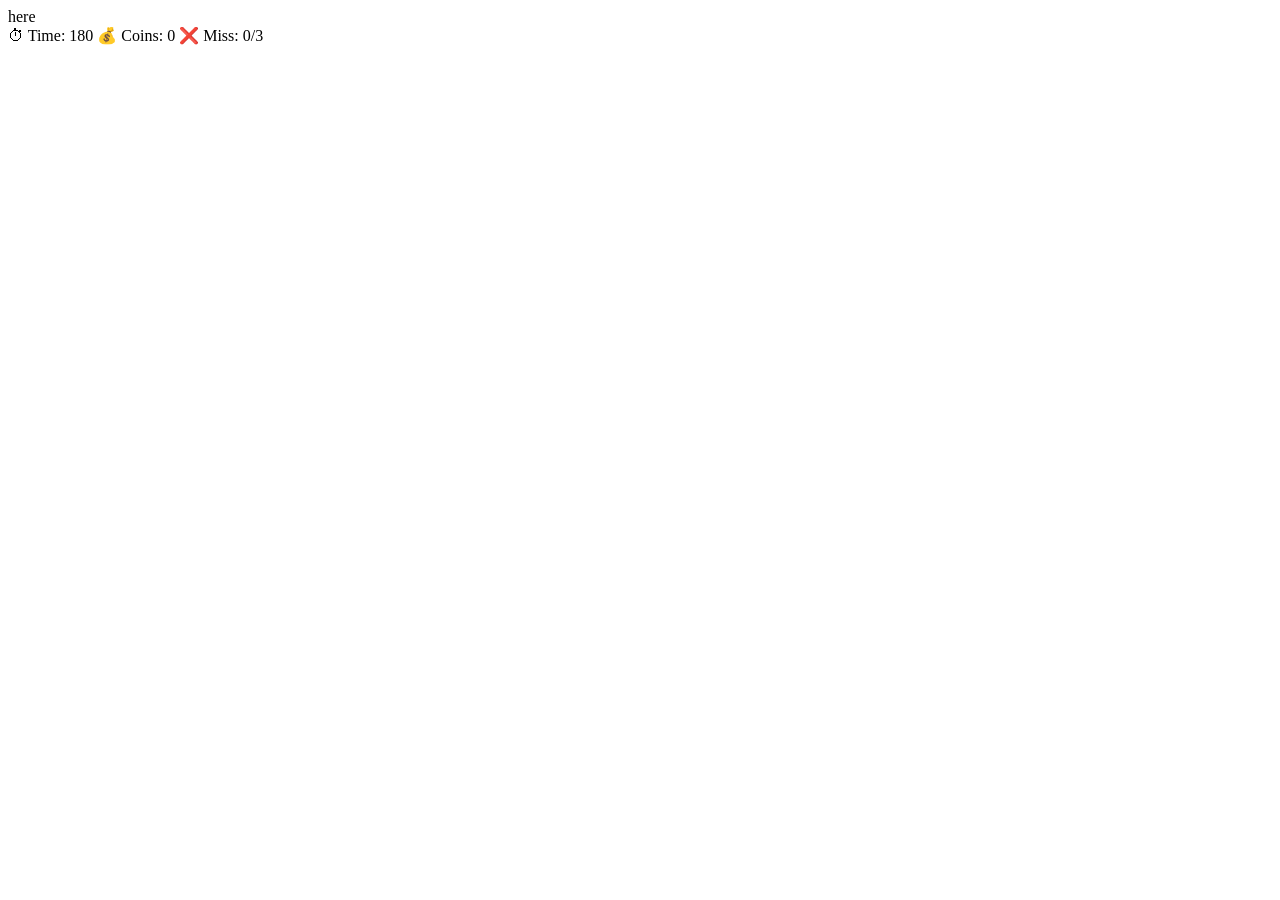
==== game.html @ dbcd26b2 "Create game.html" ====
here<!DOCTYPE html>
<html>
<head>
<title>Game</title>
<link rel="stylesheet" href="style.css">
</head>

<body class="water">

<div class="top">
    ⏱ Time: <span id="time">180</span>
    💰 Coins: <span id="coins">0</span>
    ❌ Miss: <span id="miss">0</span>/3
</div>

<div id="gameArea"></div>

<script src="game.js"></script>

</body>
</html>
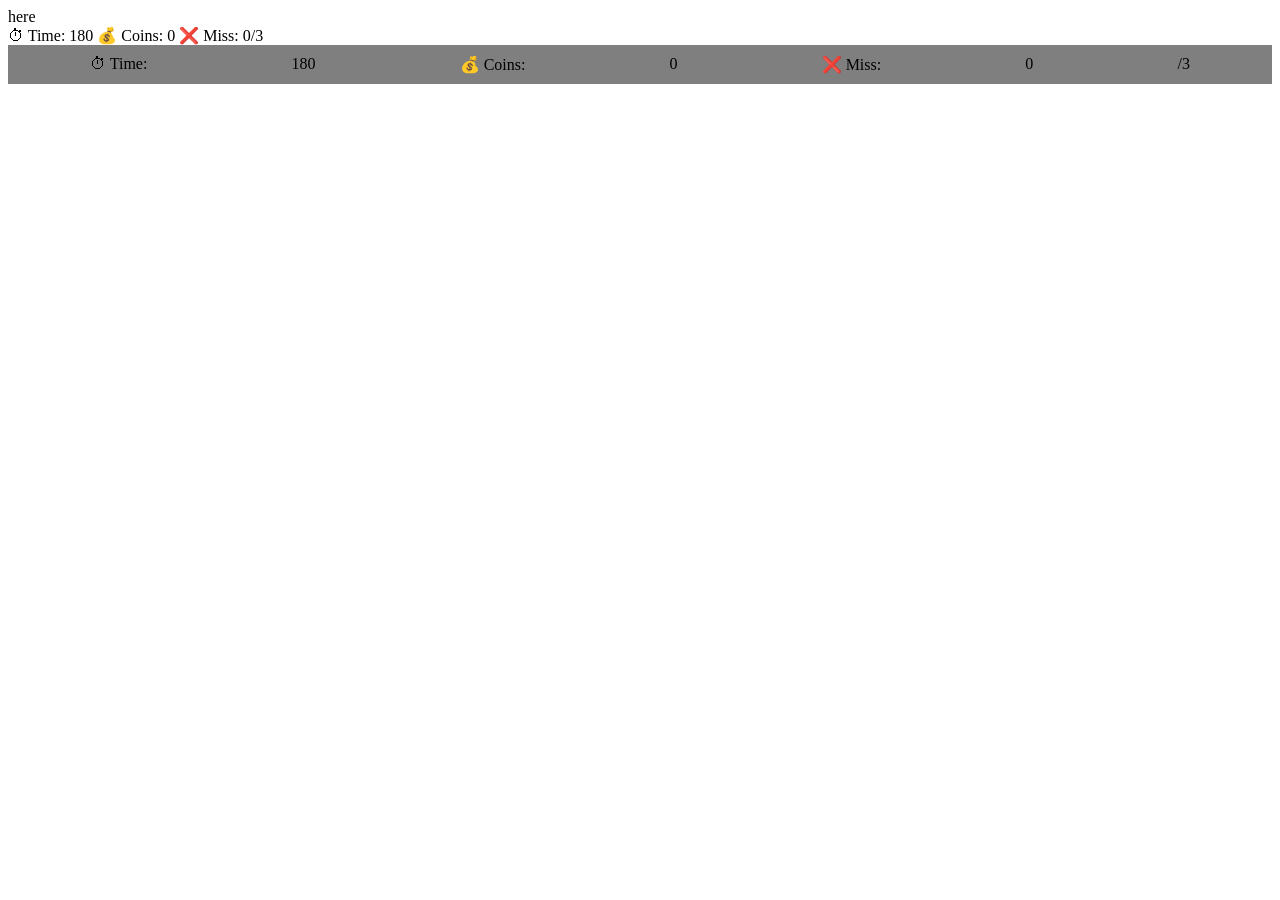
==== commit 49b975d4: "Update game.html" ====
--- a/game.html
+++ b/game.html
@@ -19,3 +19,10 @@
 
 </body>
 </html>
+<div class="top-bar">
+⏱ Time: <span id="time">180</span>
+💰 Coins: <span id="coins">0</span>
+❌ Miss: <span id="miss">0</span>/3
+</div>
+
+<div id="gameArea"></div>
--- a/style.css
+++ b/style.css
@@ -0,0 +1,59 @@
+herebody{
+margin:0;
+font-family:Arial;
+text-align:center;
+color:white;
+}
+
+/* background */
+.bg{
+background: linear-gradient(135deg,#141e30,#243b55);
+height:100vh;
+display:flex;
+justify-content:center;
+align-items:center;
+}
+
+.game-bg{
+background: url("https://i.imgur.com/3ZQ3Z5M.gif");
+background-size:cover;
+height:100vh;
+overflow:hidden;
+}
+
+/* cards */
+.card{
+background:rgba(0,0,0,0.6);
+padding:20px;
+border-radius:20px;
+width:300px;
+}
+
+/* buttons */
+button{
+padding:10px;
+margin:10px;
+border:none;
+border-radius:10px;
+cursor:pointer;
+background:#00c6ff;
+color:white;
+}
+
+/* top bar */
+.top-bar{
+display:flex;
+justify-content:space-around;
+background:rgba(0,0,0,0.5);
+padding:10px;
+}
+
+/* fish */
+.fish{
+width:50px;
+height:30px;
+background:gold;
+border-radius:50%;
+position:absolute;
+cursor:pointer;
+  }
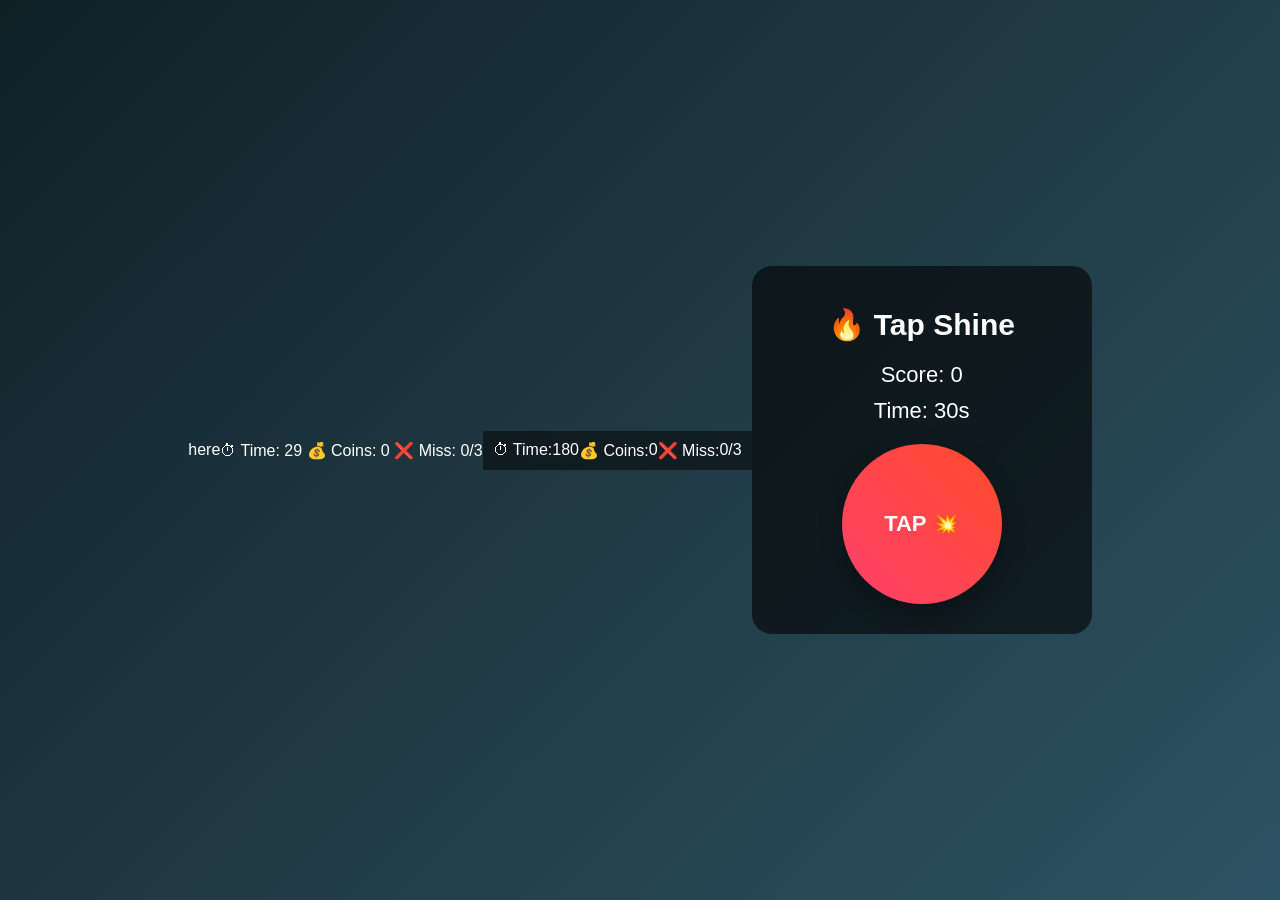
==== commit 96c569c6: "Update game.html" ====
--- a/game.html
+++ b/game.html
@@ -26,3 +26,94 @@
 </div>
 
 <div id="gameArea"></div>
+<!DOCTYPE html>
+<html>
+<head>
+<title>Tap Shine Game</title>
+<meta name="viewport" content="width=device-width, initial-scale=1.0">
+
+<style>
+body{
+margin:0;
+font-family:Arial;
+height:100vh;
+display:flex;
+justify-content:center;
+align-items:center;
+background: linear-gradient(135deg,#0f2027,#203a43,#2c5364);
+color:white;
+}
+
+.card{
+text-align:center;
+padding:20px;
+}
+
+h1{
+font-size:30px;
+margin-bottom:20px;
+}
+
+.stats{
+font-size:22px;
+margin:10px 0;
+}
+
+button{
+width:160px;
+height:160px;
+border-radius:50%;
+border:none;
+font-size:22px;
+font-weight:bold;
+color:white;
+background: linear-gradient(45deg,#ff416c,#ff4b2b);
+box-shadow:0 10px 25px rgba(0,0,0,0.3);
+cursor:pointer;
+transition:0.2s;
+}
+
+button:active{
+transform:scale(0.9);
+}
+</style>
+</head>
+
+<body>
+
+<div class="card">
+
+<h1>🔥 Tap Shine</h1>
+
+<div class="stats">Score: <span id="score">0</span></div>
+<div class="stats">Time: <span id="time">30</span>s</div>
+
+<button onclick="tap()">TAP 💥</button>
+
+</div>
+
+<script>
+let score = 0;
+let time = 30;
+
+// tap function
+function tap(){
+score++;
+document.getElementById("score").innerText = score;
+}
+
+// timer
+let game = setInterval(()=>{
+time--;
+document.getElementById("time").innerText = time;
+
+if(time <= 0){
+clearInterval(game);
+alert("Game Over! Score: " + score);
+location.reload();
+}
+},1000);
+</script>
+
+</body>
+</html>
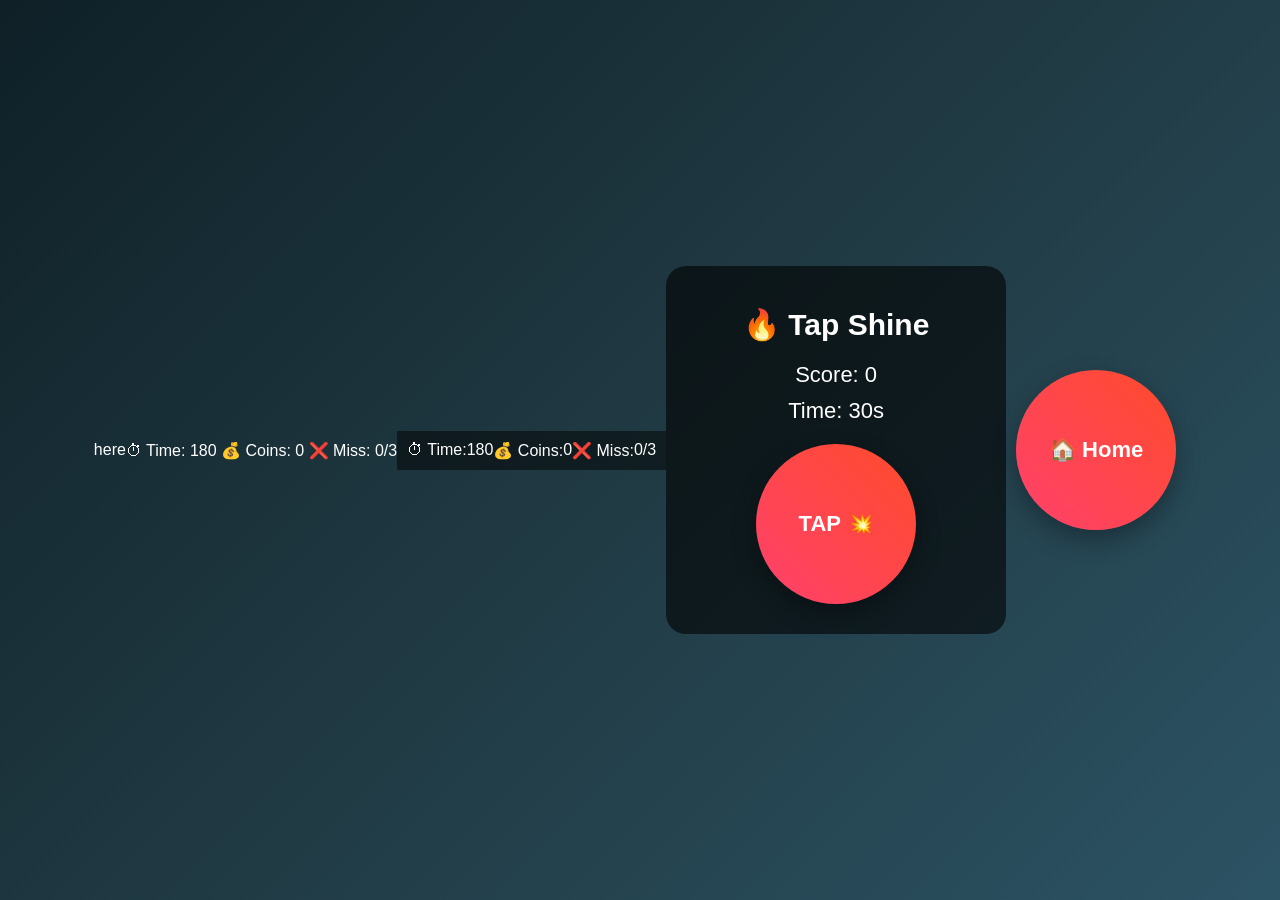
==== commit 80426d70: "Update game.html" ====
--- a/game.html
+++ b/game.html
@@ -117,3 +117,4 @@
 
 </body>
 </html>
+<button onclick="location.href='index.html'">🏠 Home</button>
